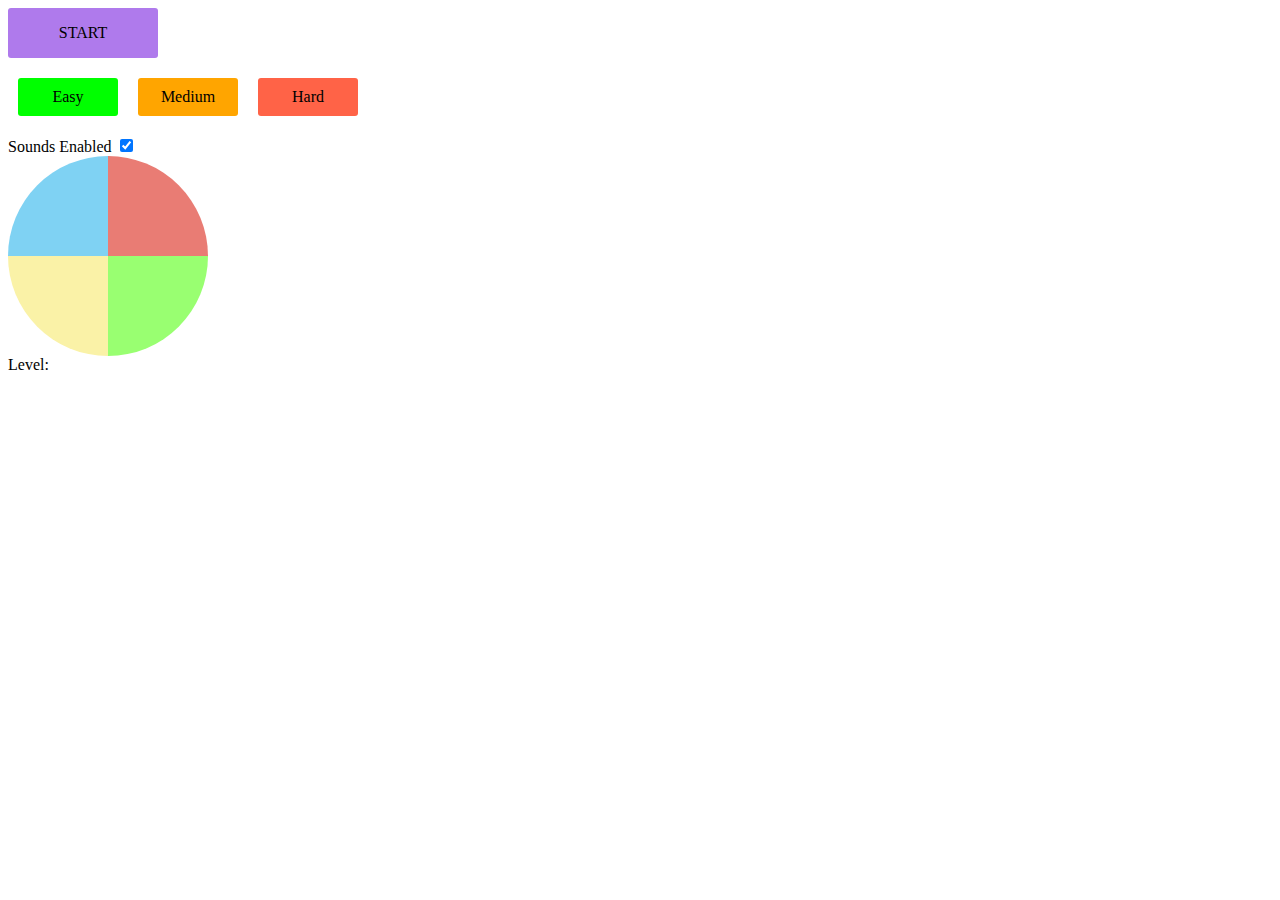
==== simon/index.html @ e4d56c9e "Simon" ====
<!DOCTYPE html><html lang="en"><head><meta charset="utf-8"><meta http-equiv="X-UA-Compatible" content="IE=edge"><meta name="viewport" content="width=device-width,initial-scale=1"><link rel="icon" href="/simon/favicon.ico"><title>simon_the_game</title><link href="/simon/css/app.0dda0e6f.css" rel="preload" as="style"><link href="/simon/js/app.9f7c5f42.js" rel="preload" as="script"><link href="/simon/js/chunk-vendors.86954914.js" rel="preload" as="script"><link href="/simon/css/app.0dda0e6f.css" rel="stylesheet"></head><body><noscript><strong>We're sorry but simon_the_game doesn't work properly without JavaScript enabled. Please enable it to continue.</strong></noscript><div id="app"></div><script src="/simon/js/chunk-vendors.86954914.js"></script><script src="/simon/js/app.9f7c5f42.js"></script></body></html>
---- simon/css/app.0dda0e6f.css ----
.panel__wrapper{display:flex;flex-wrap:wrap;width:200px;height:200px}.start__button{cursor:pointer;background-color:#af7aec;border-radius:3px;width:150px;height:50px;text-align:center;line-height:50px}.game__panel.active{filter:saturate(2)}.game__panel{width:100px;height:100px;cursor:pointer;-webkit-user-select:none;-moz-user-select:none;-ms-user-select:none;user-select:none}.game__panel:first-child{background-color:#7fd2f3;border-top-left-radius:100%}.game__panel:nth-child(2){background-color:#e97c74;border-top-right-radius:100%}.game__panel:nth-child(3){background-color:#faf2a7;border-bottom-left-radius:100%}.game__panel:nth-child(4){background-color:#99ff71;border-bottom-right-radius:100%}.mode{display:inline-block;cursor:pointer;padding:10px 0;width:100px;margin:20px 10px;-moz-text-align-last:center;text-align-last:center;border-radius:3px}.mode-easy{background-color:#0f0}.mode-medium{background-color:orange}.mode-hard{background-color:tomato}
---- simon/css/app.0dda0e6f.css ----
.panel__wrapper{display:flex;flex-wrap:wrap;width:200px;height:200px}.start__button{cursor:pointer;background-color:#af7aec;border-radius:3px;width:150px;height:50px;text-align:center;line-height:50px}.game__panel.active{filter:saturate(2)}.game__panel{width:100px;height:100px;cursor:pointer;-webkit-user-select:none;-moz-user-select:none;-ms-user-select:none;user-select:none}.game__panel:first-child{background-color:#7fd2f3;border-top-left-radius:100%}.game__panel:nth-child(2){background-color:#e97c74;border-top-right-radius:100%}.game__panel:nth-child(3){background-color:#faf2a7;border-bottom-left-radius:100%}.game__panel:nth-child(4){background-color:#99ff71;border-bottom-right-radius:100%}.mode{display:inline-block;cursor:pointer;padding:10px 0;width:100px;margin:20px 10px;-moz-text-align-last:center;text-align-last:center;border-radius:3px}.mode-easy{background-color:#0f0}.mode-medium{background-color:orange}.mode-hard{background-color:tomato}
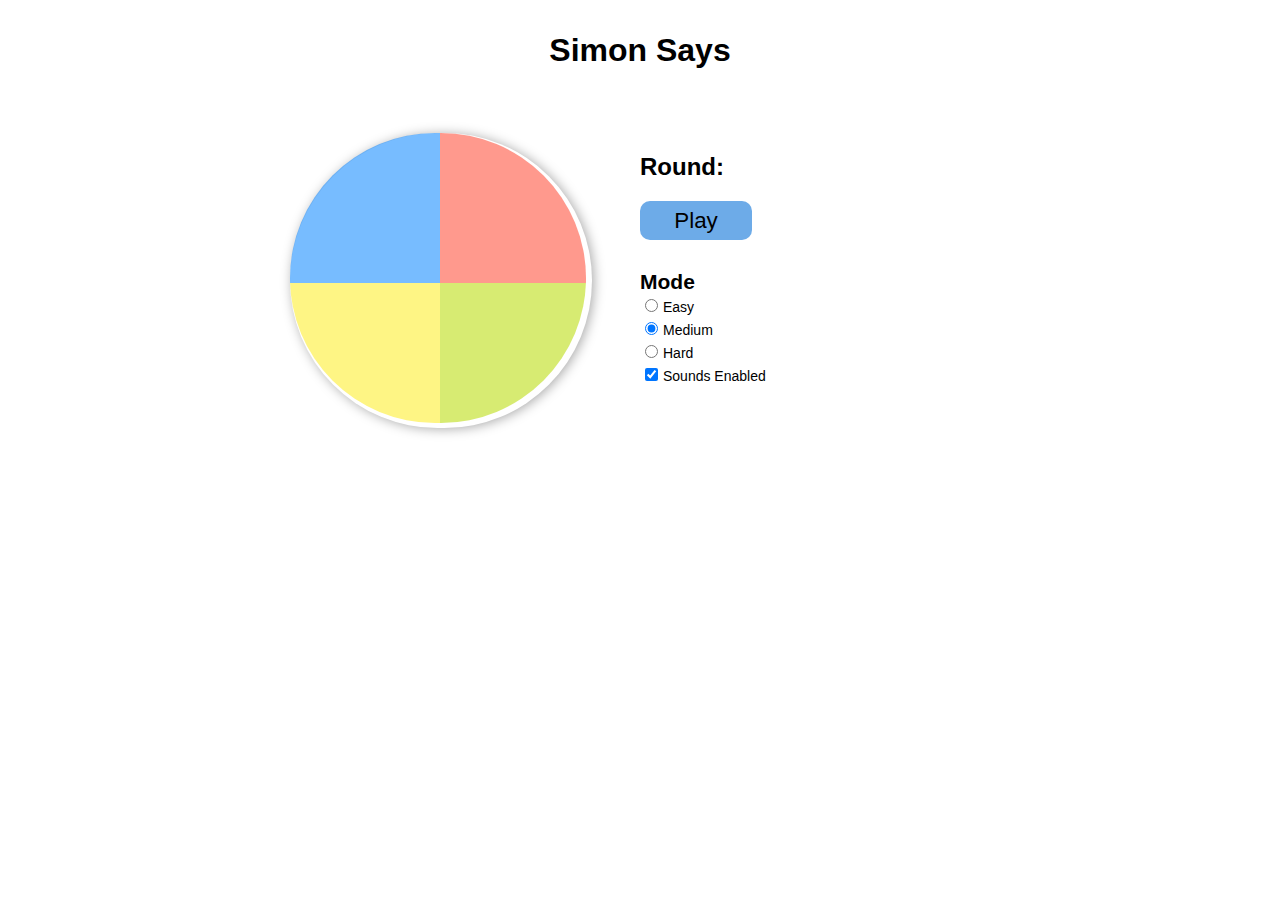
==== commit 1bda2254: "win function removed" ====
--- a/simon/index.html
+++ b/simon/index.html
@@ -1 +1 @@
-<!DOCTYPE html><html lang="en"><head><meta charset="utf-8"><meta http-equiv="X-UA-Compatible" content="IE=edge"><meta name="viewport" content="width=device-width,initial-scale=1"><link rel="icon" href="/simon/favicon.ico"><title>simon_the_game</title><link href="/simon/css/app.0dda0e6f.css" rel="preload" as="style"><link href="/simon/js/app.9f7c5f42.js" rel="preload" as="script"><link href="/simon/js/chunk-vendors.86954914.js" rel="preload" as="script"><link href="/simon/css/app.0dda0e6f.css" rel="stylesheet"></head><body><noscript><strong>We're sorry but simon_the_game doesn't work properly without JavaScript enabled. Please enable it to continue.</strong></noscript><div id="app"></div><script src="/simon/js/chunk-vendors.86954914.js"></script><script src="/simon/js/app.9f7c5f42.js"></script></body></html>+<!DOCTYPE html><html lang="en"><head><meta charset="utf-8"><meta http-equiv="X-UA-Compatible" content="IE=edge"><meta name="viewport" content="width=device-width,initial-scale=1"><link rel="icon" href="/simon/favicon.ico"><title>simon_the_game</title><link href="/simon/css/app.ea527b4f.css" rel="preload" as="style"><link href="/simon/js/app.ed4c4f54.js" rel="preload" as="script"><link href="/simon/js/chunk-vendors.468a5298.js" rel="preload" as="script"><link href="/simon/css/app.ea527b4f.css" rel="stylesheet"></head><body><noscript><strong>We're sorry but simon_the_game doesn't work properly without JavaScript enabled. Please enable it to continue.</strong></noscript><div id="app"></div><script src="/simon/js/chunk-vendors.468a5298.js"></script><script src="/simon/js/app.ed4c4f54.js"></script></body></html>--- a/simon/css/app.ea527b4f.css
+++ b/simon/css/app.ea527b4f.css
@@ -0,0 +1 @@
+body{font-family:Arial,serif}#app{width:700px;margin:0 auto}.game__title{margin:1em 0 2em;text-align:center}.game__info{display:inline-block}.panel__wrapper{float:left;background:#fff;position:relative;margin-right:3em;width:302px;height:295px;border-radius:150px 150px 150px 150px;-o-box-shadow:2px 1px 12px #aaa;box-shadow:2px 1px 12px #aaa}.round__counter{display:block;font-size:1.5em;-webkit-margin-before:.83em;margin-block-start:.83em;-webkit-margin-after:.83em;margin-block-end:.83em;-webkit-margin-start:0;margin-inline-start:0;-webkit-margin-end:0;margin-inline-end:0;font-weight:700}.start__button{width:5em;text-align:center;box-sizing:border-box;font-size:1.4em;border-radius:10px 10px 10px 10px;background:#6dabe8;border:none;padding:.3em .6em;cursor:pointer}.start__button:hover{background:#78bcff}.game__status{margin-top:10px}.game__options{margin-top:30px;margin-bottom:0;font-size:1.5em;font-weight:700}.game__panel.active{opacity:.9}.game__panel{opacity:.6;height:290px;border-radius:150px 150px 150px 150px;position:absolute;text-indent:10000px}.game__panel:hover{border:2px solid #000}.game__panel.enabled{cursor:pointer}.game__panel:first-child{background:#1e90ff;clip:rect(0,150px,150px,0);width:300px}.game__panel:nth-child(2){background:#ff5643;clip:rect(0,300px,150px,150px);width:296px}.game__panel:nth-child(3){background:#feef33;clip:rect(150px,150px,300px,0);width:300px}.game__panel:nth-child(4){background:#bede15;clip:rect(150px,300px,300px,150px);width:296px}.modes{font-size:14px;font-weight:400}.modes__title{margin-top:30px;margin-bottom:0;font-size:1.5em}.input{margin-right:15px;margin:5px}--- a/simon/css/app.ea527b4f.css
+++ b/simon/css/app.ea527b4f.css
@@ -0,0 +1 @@
+body{font-family:Arial,serif}#app{width:700px;margin:0 auto}.game__title{margin:1em 0 2em;text-align:center}.game__info{display:inline-block}.panel__wrapper{float:left;background:#fff;position:relative;margin-right:3em;width:302px;height:295px;border-radius:150px 150px 150px 150px;-o-box-shadow:2px 1px 12px #aaa;box-shadow:2px 1px 12px #aaa}.round__counter{display:block;font-size:1.5em;-webkit-margin-before:.83em;margin-block-start:.83em;-webkit-margin-after:.83em;margin-block-end:.83em;-webkit-margin-start:0;margin-inline-start:0;-webkit-margin-end:0;margin-inline-end:0;font-weight:700}.start__button{width:5em;text-align:center;box-sizing:border-box;font-size:1.4em;border-radius:10px 10px 10px 10px;background:#6dabe8;border:none;padding:.3em .6em;cursor:pointer}.start__button:hover{background:#78bcff}.game__status{margin-top:10px}.game__options{margin-top:30px;margin-bottom:0;font-size:1.5em;font-weight:700}.game__panel.active{opacity:.9}.game__panel{opacity:.6;height:290px;border-radius:150px 150px 150px 150px;position:absolute;text-indent:10000px}.game__panel:hover{border:2px solid #000}.game__panel.enabled{cursor:pointer}.game__panel:first-child{background:#1e90ff;clip:rect(0,150px,150px,0);width:300px}.game__panel:nth-child(2){background:#ff5643;clip:rect(0,300px,150px,150px);width:296px}.game__panel:nth-child(3){background:#feef33;clip:rect(150px,150px,300px,0);width:300px}.game__panel:nth-child(4){background:#bede15;clip:rect(150px,300px,300px,150px);width:296px}.modes{font-size:14px;font-weight:400}.modes__title{margin-top:30px;margin-bottom:0;font-size:1.5em}.input{margin-right:15px;margin:5px}